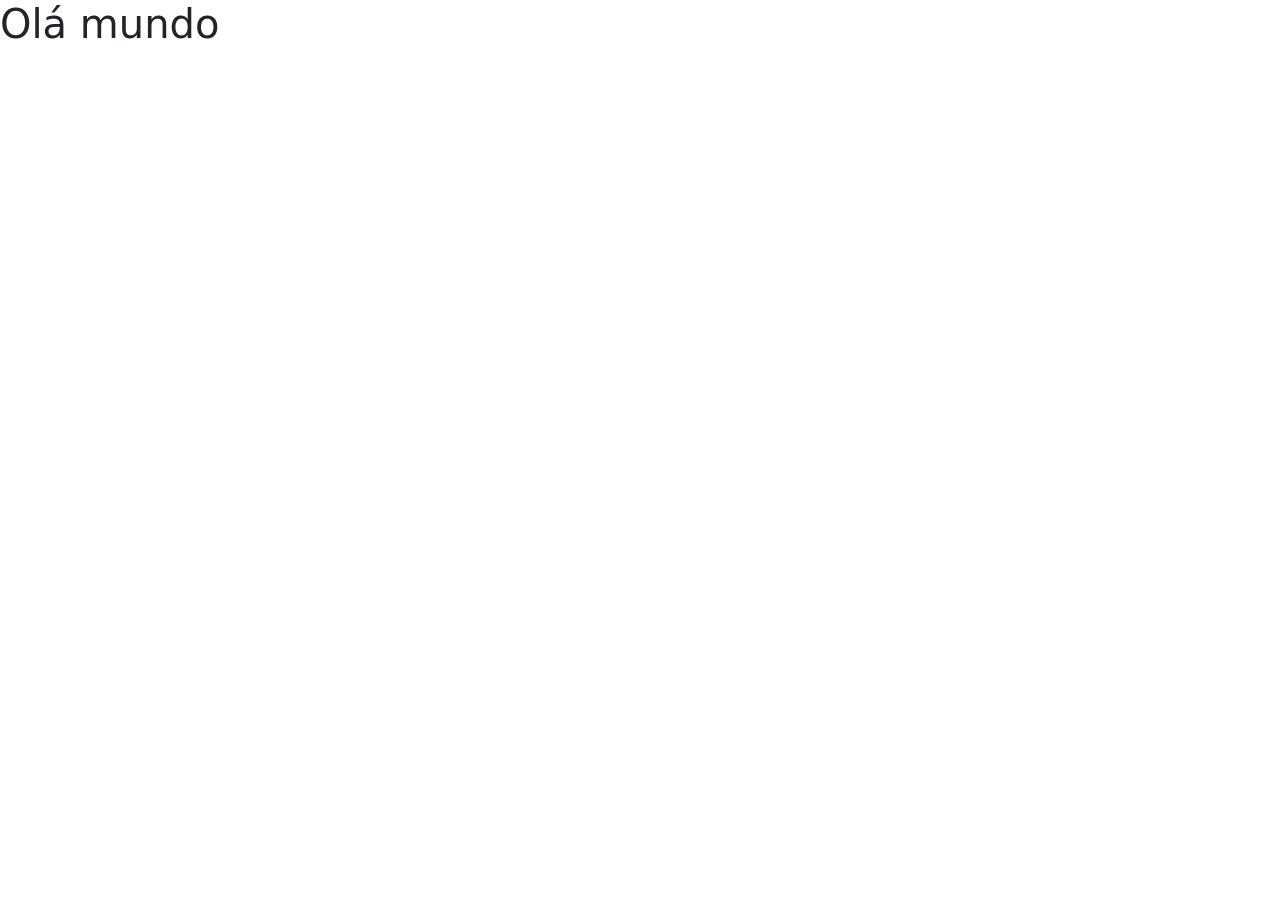
==== index.html @ 20bf3979 "Primeiro commit - Iniciando o projeto" ====
<!DOCTYPE html>
<html lang="en">
<head>
    <meta charset="UTF-8">
    <meta name="viewport" content="width=device-width, initial-scale=1.0">
    <title>Document</title>
    <link rel="stylesheet" href="assets/css/bootstrap.css">
</head>
<body>
    <h1>Olá mundo</h1>
</body>
</html>
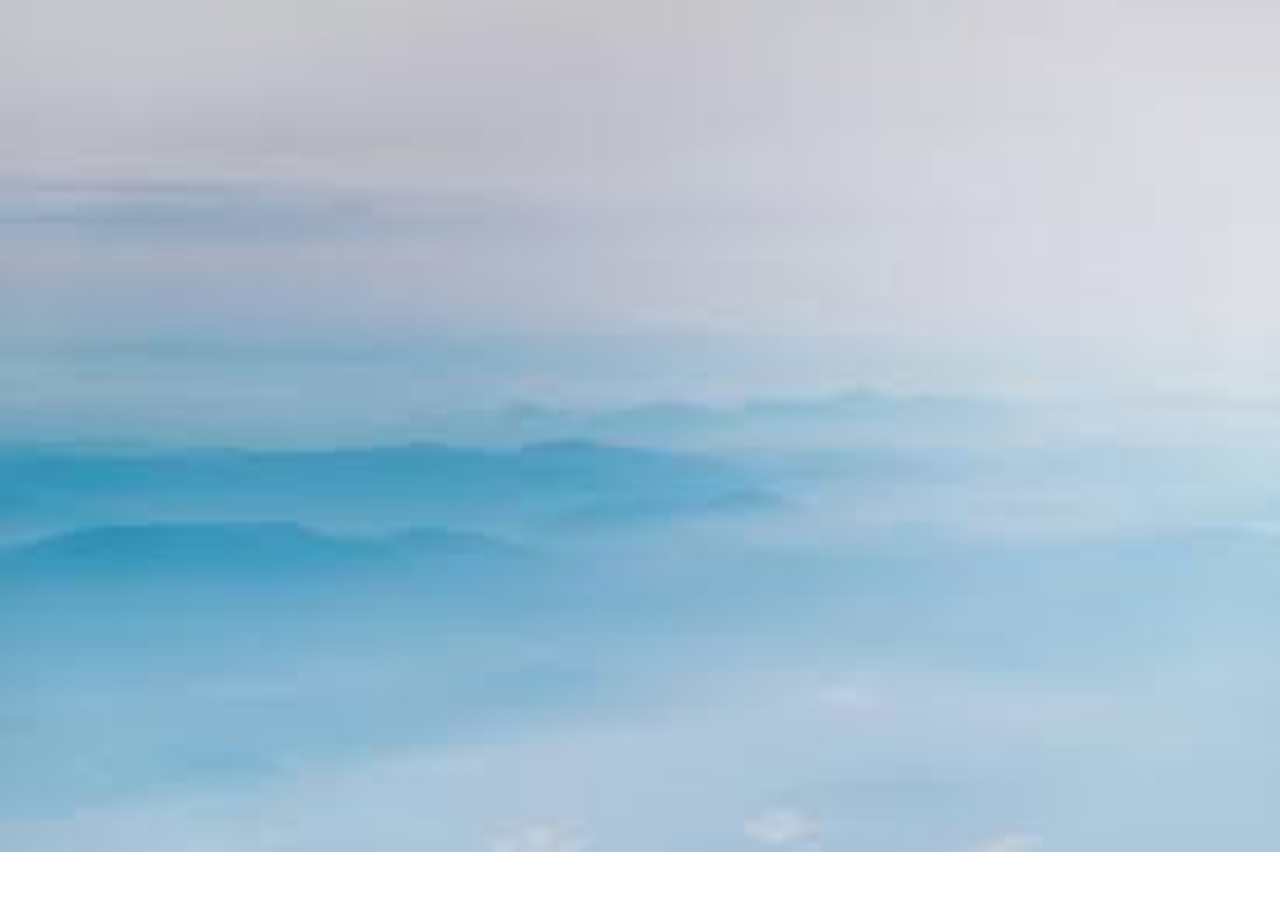
==== commit 2309ebc4: "Adicionei os links css e js" ====
--- a/index.html
+++ b/index.html
@@ -1,12 +1,17 @@
-<!DOCTYPE html>
-<html lang="en">
-<head>
-    <meta charset="UTF-8">
-    <meta name="viewport" content="width=device-width, initial-scale=1.0">
+<!doctype html>
+<html lang="pt-br">
+  <head>
+    <meta charset="UTF-8" />
+    <meta name="viewport" content="width=device-width, initial-scale=1.0" />
     <title>Document</title>
-    <link rel="stylesheet" href="assets/css/bootstrap.css">
-</head>
-<body>
-    <h1>Olá mundo</h1>
-</body>
-</html>+    <link rel="stylesheet" href="assets/css/bootstrap.css" />
+    <link rel="stylesheet" href="assets/css/styles.css" />
+  </head>
+  <body>
+    <div class="container"></div>
+    <!--Inport Scripts -->
+    <script src="assets/js/jquery-4.0.0.js"></script>
+    <script src="assets/js/popper.min.js"></script>
+    <script src="assets/js/bootstrap.min.js"></script>
+  </body>
+</html>
--- a/assets/css/styles.css
+++ b/assets/css/styles.css
@@ -0,0 +1,5 @@
+body {
+  background-image: url(../imagem/backgroud-login.jpg);
+  background-size: cover;
+  background-repeat: no-repeat;
+}
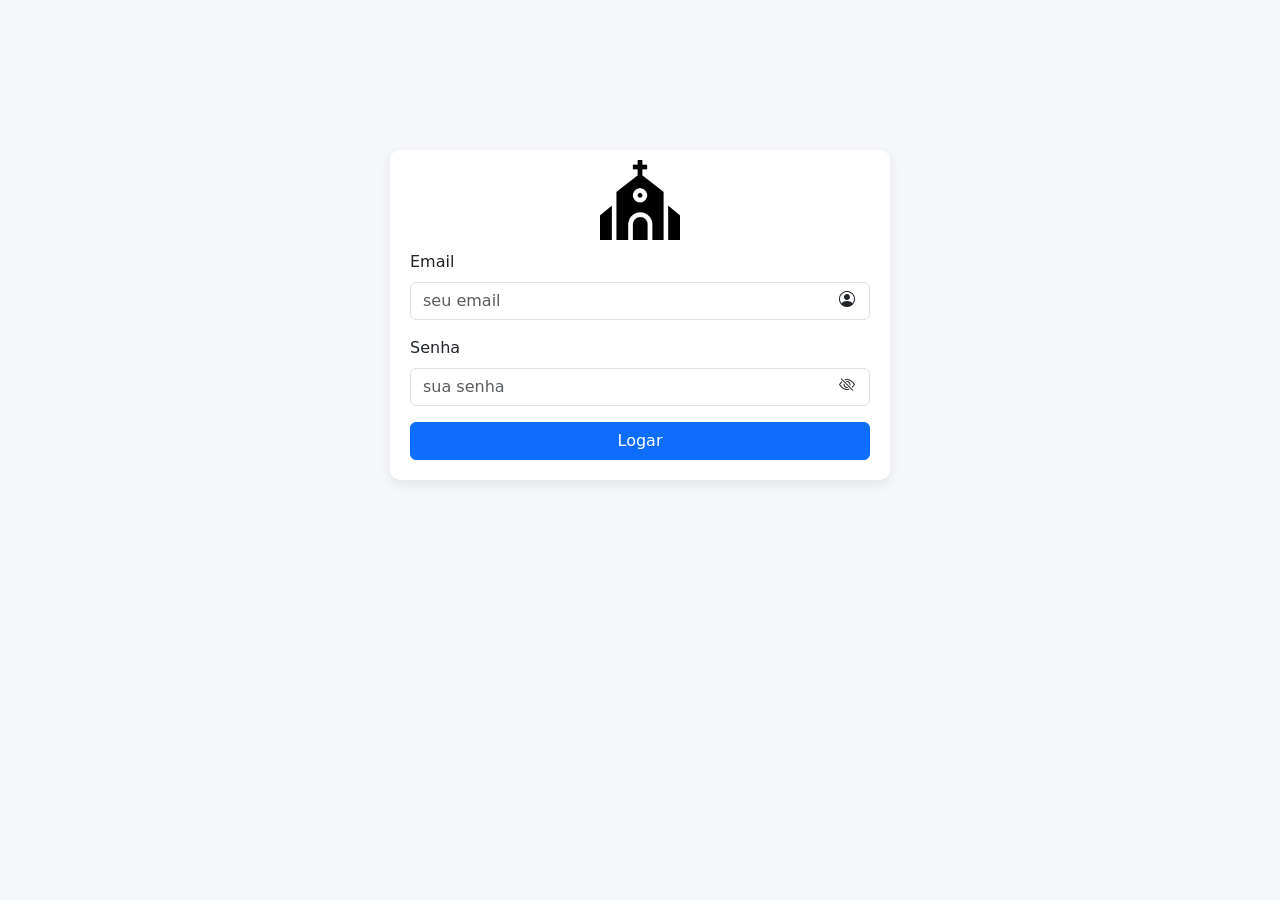
==== commit 65ad48f9: "Adicionei o form de login" ====
--- a/index.html
+++ b/index.html
@@ -1,17 +1,41 @@
 <!doctype html>
 <html lang="pt-br">
-  <head>
-    <meta charset="UTF-8" />
-    <meta name="viewport" content="width=device-width, initial-scale=1.0" />
-    <title>Document</title>
-    <link rel="stylesheet" href="assets/css/bootstrap.css" />
-    <link rel="stylesheet" href="assets/css/styles.css" />
-  </head>
-  <body>
-    <div class="container"></div>
-    <!--Inport Scripts -->
-    <script src="assets/js/jquery-4.0.0.js"></script>
-    <script src="assets/js/popper.min.js"></script>
-    <script src="assets/js/bootstrap.min.js"></script>
-  </body>
+    <head>
+        <meta charset="UTF-8" />
+        <meta name="viewport" content="width=device-width, initial-scale=1.0" />
+        <title>Document</title>
+        <link rel="stylesheet" href="assets/css/bootstrap.css" />
+        <link rel="stylesheet" href="assets/css/styles.css" />
+
+        <!--Bootstrap icons-->
+        <link rel="stylesheet" href="https://cdn.jsdelivr.net/npm/bootstrap-icons@1.13.1/font/bootstrap-icons.min.css" />
+    </head>
+    <body>
+        <div class="container">
+            <div class="wrap">
+                <center>
+                    <img src="assets/imagem/logo.png" alt="logo" title="Logo" />
+                </center>
+
+                <form>
+                    <div class="mb-3 input-box">
+                        <label for="email" class="form-label">Email</label>
+
+                        <input type="email" class="form-control" id="email" aria-describedby="emailHelp" placeholder="seu email" />
+                        <i class="bi bi-person-circle icon-form"></i>
+                    </div>
+                    <div class="mb-3 input-box">
+                        <label for="senha" class="form-label">Senha</label>
+                        <input type="password" class="form-control" id="senha" placeholder="sua senha" />
+                        <i class="bi bi-eye-slash icon-form"></i>
+                    </div>
+                    <button type="submit" class="btn btn-primary" style="width: 100%">Logar</button>
+                </form>
+            </div>
+        </div>
+        <!--Inport Scripts -->
+        <script src="assets/js/jquery-4.0.0.js"></script>
+        <script src="assets/js/popper.min.js"></script>
+        <script src="assets/js/bootstrap.min.js"></script>
+    </body>
 </html>
--- a/assets/css/styles.css
+++ b/assets/css/styles.css
@@ -1,5 +1,70 @@
+:root {
+    /* Cores principais */
+    --primary: #2d5b8c;
+    --primary-light: #4a7bb0;
+    --primary-dark: #1e3e63;
+
+    /* Destaques */
+    --secondary: #d4a373;
+    --secondary-light: #e6bc8f;
+
+    /* Fundo */
+    --background: #f5f7fa;
+    --surface: #ffffff;
+
+    /* Texto */
+    --text-primary: #1f2937;
+    --text-secondary: #6b7280;
+    --text-light: #9ca3af;
+
+    /* Estados */
+    --success: #4caf50;
+    --warning: #f59e0b;
+    --danger: #ef4444;
+    --info: #3b82f6;
+
+    /* Bordas */
+    --border: #e5e7eb;
+
+    /* Sombras */
+    --shadow-light: 0 2px 8px rgba(0, 0, 0, 0.05);
+    --shadow-medium: 0 4px 12px rgba(0, 0, 0, 0.08);
+
+    /* Radius */
+    --radius: 10px;
+}
 body {
-  background-image: url(../imagem/backgroud-login.jpg);
-  background-size: cover;
-  background-repeat: no-repeat;
+    /* background-image: url(../imagem/backgroud-login.jpg); */
+    /* background-size: cover; */
+    /* background-repeat: no-repeat; */
+    background-color: var(--background);
 }
+
+.wrap {
+    background-color: #fff;
+    max-width: 500px;
+    margin: 0 auto;
+    margin-top: 150px;
+    border-radius: var(--radius);
+    padding: 10px;
+    box-shadow: var(--shadow-medium);
+}
+.wrap img {
+    width: 80px;
+}
+
+.wrap form {
+    padding: 10px;
+}
+
+.input-box {
+    position: relative;
+}
+
+.input-box i {
+    position: absolute;
+    right: 15px;
+    top: 50px;
+    transform: translateY(-50%);
+    cursor: pointer;
+}
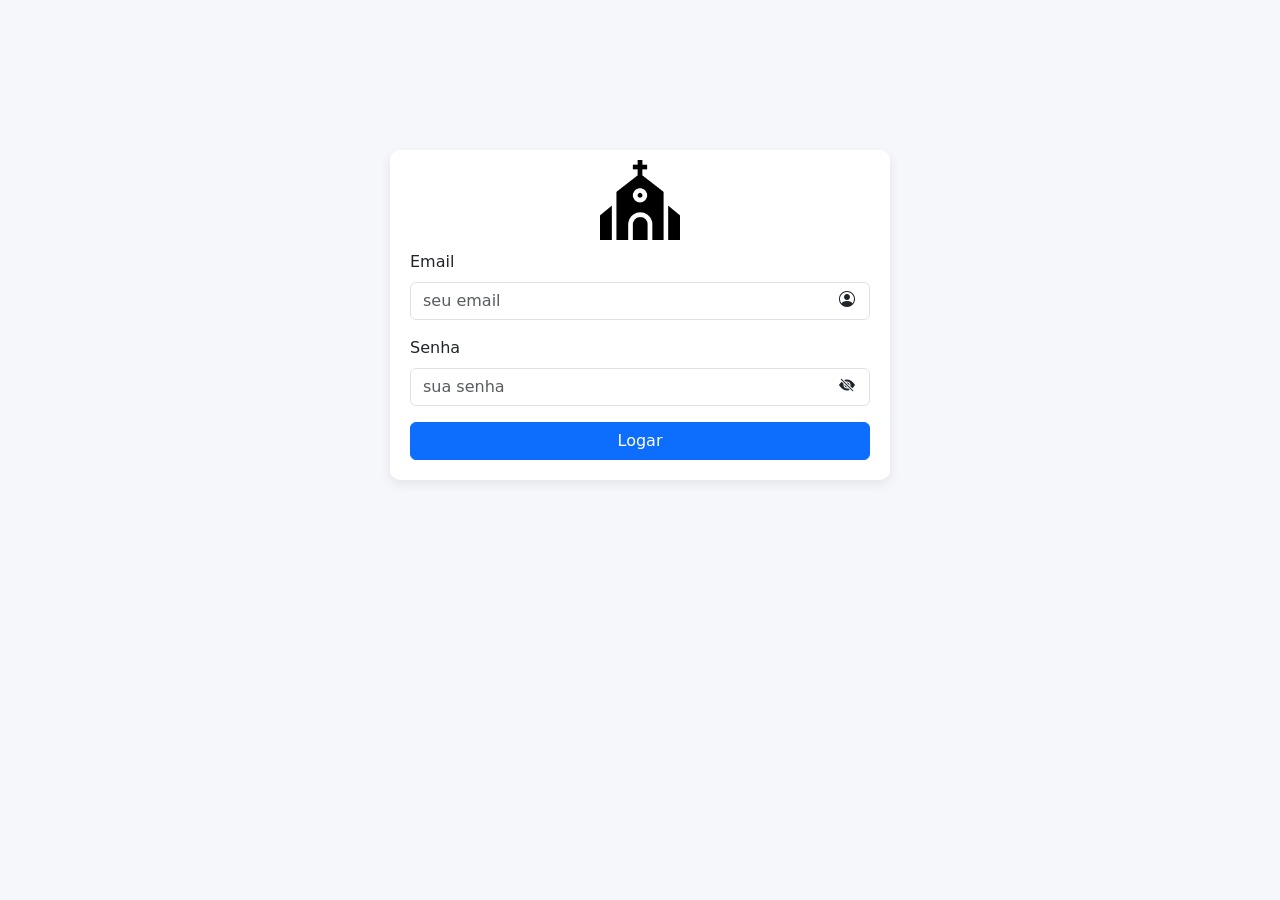
==== commit 6c0fbdb7: "Fizemos o script para mostrar a senha no form de login e mudar o icone" ====
--- a/index.html
+++ b/index.html
@@ -21,18 +21,38 @@
                     <div class="mb-3 input-box">
                         <label for="email" class="form-label">Email</label>
 
-                        <input type="email" class="form-control" id="email" aria-describedby="emailHelp" placeholder="seu email" />
+                        <input type="email" class="form-control" id="email" placeholder="seu email" />
                         <i class="bi bi-person-circle icon-form"></i>
                     </div>
                     <div class="mb-3 input-box">
                         <label for="senha" class="form-label">Senha</label>
                         <input type="password" class="form-control" id="senha" placeholder="sua senha" />
-                        <i class="bi bi-eye-slash icon-form"></i>
+                        <i class="bi bi-eye-slash-fill" id="eye-senha"></i>
                     </div>
                     <button type="submit" class="btn btn-primary" style="width: 100%">Logar</button>
                 </form>
             </div>
         </div>
+
+        <script>
+            var inputSenha = document.getElementById('senha');
+            var iconeSenha = document.getElementById('eye-senha');
+
+            //adicionando um evento de click
+            iconeSenha.addEventListener('click', function (e) {
+                // alert('Clicou no icone');
+                if (iconeSenha.classList.contains('bi-eye-slash-fill')) {
+                    iconeSenha.classList.remove('bi-eye-slash-fill');
+                    iconeSenha.classList.add('bi-eye-fill');
+                    inputSenha.type = 'text';
+                } else {
+                    iconeSenha.classList.remove('bi-eye-fill');
+                    iconeSenha.classList.add('bi-eye-slash-fill');
+                    inputSenha.type = 'password';
+                }
+            });
+        </script>
+
         <!--Inport Scripts -->
         <script src="assets/js/jquery-4.0.0.js"></script>
         <script src="assets/js/popper.min.js"></script>
